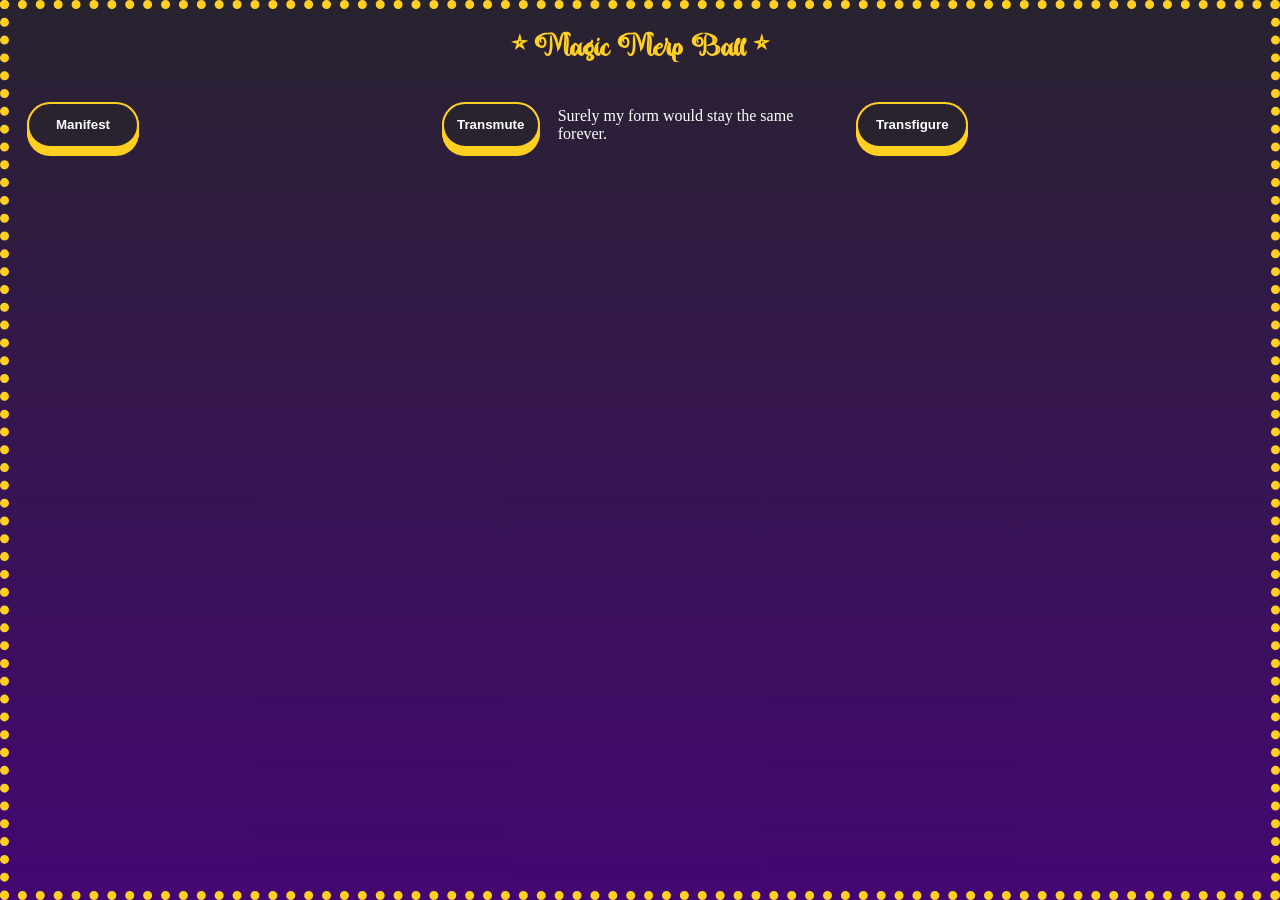
==== src/index.html @ 60509955 "followed a star explosion tutorial https://www.youtube.com/watch?v=-EaK0Q_-L9c" ====
<!DOCTYPE html>
<html>
    <head>
        <title>Magic Merp Ball | Magic tricks by merp</title>
        <meta charset="UTF-8">
        <meta name="description" content="Digital magic tricks">
        <meta name="viewport" content="width=device-width, initial-scale=1.0">
        <meta name="author" content="merp">
        <link rel="stylesheet" href="styles/magic.css">
        <!-- Web Dev Lab 6 -->
    </head>
    <body>
        <h1>* Magic Merp Ball *</h1>
        <main>
            <section>
                <div>
                    <button id="manifest">Manifest</button>
                    <p></p>
                </div>
            </section>
            <section>
                <div>
                    <button id="transmute">Transmute</button>
                    <p>Surely my form would stay the same forever. <subscript>Aww dangit.</subscript></p>
                </div>
            </section>
            <section>
                <button id="transfigure">Transfigure</button>
                <p>Please! Have mercy on me please!</p>
                <subscript>Thanks kid.</subscript>
            </section>
        </main>
        <a href="/index.html">back to labs</a>
        <script src="scripts/magic.js"></script>
    </body>
</html>
---- src/styles/magic.css ----
@keyframes shimmer {
    to {
        background-position-x: 0%
    }
}

@font-face {
    font-family: "Magier Schrift";
    src: url(magier-schrift-font/MagierSchrift-GO68g.ttf);
}
@font-face {
    font-family: "Magier Schrift Solid";
    src: url(magier-schrift-font/MagierSchriftSolid-JRWMM.ttf);
}

:root {
    --primary-bg: rgba(40, 35, 47, 1);
    --secondary-bg: rgba(68, 7, 114, 1);
    --primary-acc: rgba(255, 207, 33, 1);
    --secondary-acc: white;

    --primary-acc-glimmer: rgba(250, 237, 136, 1);
}

/* Remove default margin */
*:not(dialog) {
    margin: 0;
}

body {
    /* color */
    color: var(--secondary-acc);
    background: linear-gradient(var(--primary-bg), var(--secondary-bg));

    /* text font & align */
    
    /* spacing */
    width: 100%;
    height: 100vh;
    box-sizing: border-box;
    display: grid;
    grid-template-rows: auto 1fr auto;

    /* border */
    border: 1vmin dotted var(--primary-acc);
}

h1 {
    /* color */
    color: var(--primary-acc);

    /* text font & align */
    font-family: 'Magier Schrift', 'Castellar', Georgia, 'Times New Roman', Times, serif;
    text-align: center;
    
    /* spacing */
    width: 100%;
    padding: 2vh 2vh 2vh 2vh;
    position: sticky;
    top: 0;
    box-sizing: border-box;
}

main {
    width: 100%;
    padding: 2vh 2vh 2vh 2vh;
    display: grid;
    grid-template-columns: 1fr 1fr 1fr;
    gap: 2vh;
    box-sizing: border-box;
}

section {
    width: 100%;
    div {
        display: flex;
        align-items: center;
    }
}

subscript {
    font-size: 0.8rem;
    visibility: hidden;
}

button {
    /* color */
    color: var(--secondary-acc);
    background-color: var(--primary-bg);

    /* text font & align */
    font-family: cursive, Verdana, Geneva, Tahoma, sans-serif;
    font-weight: bold;
    text-decoration: none;

    /* spacing */
    width: 7rem;
    padding: 1em;

    /* border */
    border: solid 2px var(--primary-acc);
    box-shadow:
        0 1px 0 var(--primary-acc),
        0 2px 0 var(--primary-acc),
        0 3px 0 var(--primary-acc),
        0 4px 0 var(--primary-acc),
        0 5px 0 var(--primary-acc),
        0 6px 0 var(--primary-acc),
        0 7px 0 var(--primary-acc),
        0 8px 0 var(--primary-acc);
    border-radius: 99999px;
    transition: box-shadow 0.2s, border 0.1s;

    &:is(#transfigure) + p {
        visibility: hidden;
    }
}

button:hover {
    color: var(--secondary-bg);
    background: linear-gradient(-45deg, var(--primary-acc) 30%, var(--primary-acc-glimmer) 50%, var(--primary-acc) 70%);
    background-size: 300%;
    background-position-x: 100%;
    animation: shimmer 1s 10 linear;
    border: solid 2px transparent;
    &:is(#transfigure) + p {
        visibility: visible;
        color: var(--secondary-acc);
    }
} 

button:active {
    box-shadow: none;
}

p {
    display: inline-block;
    padding: 0vh 2vh 0vh 2vh;
}

.star {
        width: 5vw;
    }

img {
    width: 100%;
    padding: 5min;
    box-sizing: border-box;
}

img:hover {
    filter: drop-shadow(0 0 1rem var(--primary-acc));
}

a {
    color: var(--primary-acc);
    visibility: hidden;
    
    width: 100%;
    padding: 2vh 2vh 2vh 2vh;
    box-sizing: border-box;
    text-align: center;
}

.star {
    transform: translate(-50%);
}

.star-1 {
    animation: anim1 1s 0.1s ease-in forwards;
}

@keyframes anim1 {
    to {
        transform: translateY(500px) scale(0.2);
        opacity: 0;
    }
}

.star-2 {
    animation: anim2 1s 0.2s ease-in forwards;
}

@keyframes anim2 {
    to {
        transform: translateY(800px) scale(0.6);
        opacity: 0;
    }
}

.star-3 {
    animation: anim3 1s 0.3s ease-in forwards;
}

@keyframes anim3 {
    to {
        transform: translateY(400px) scale(0.3);
        opacity: 0;
    }
}
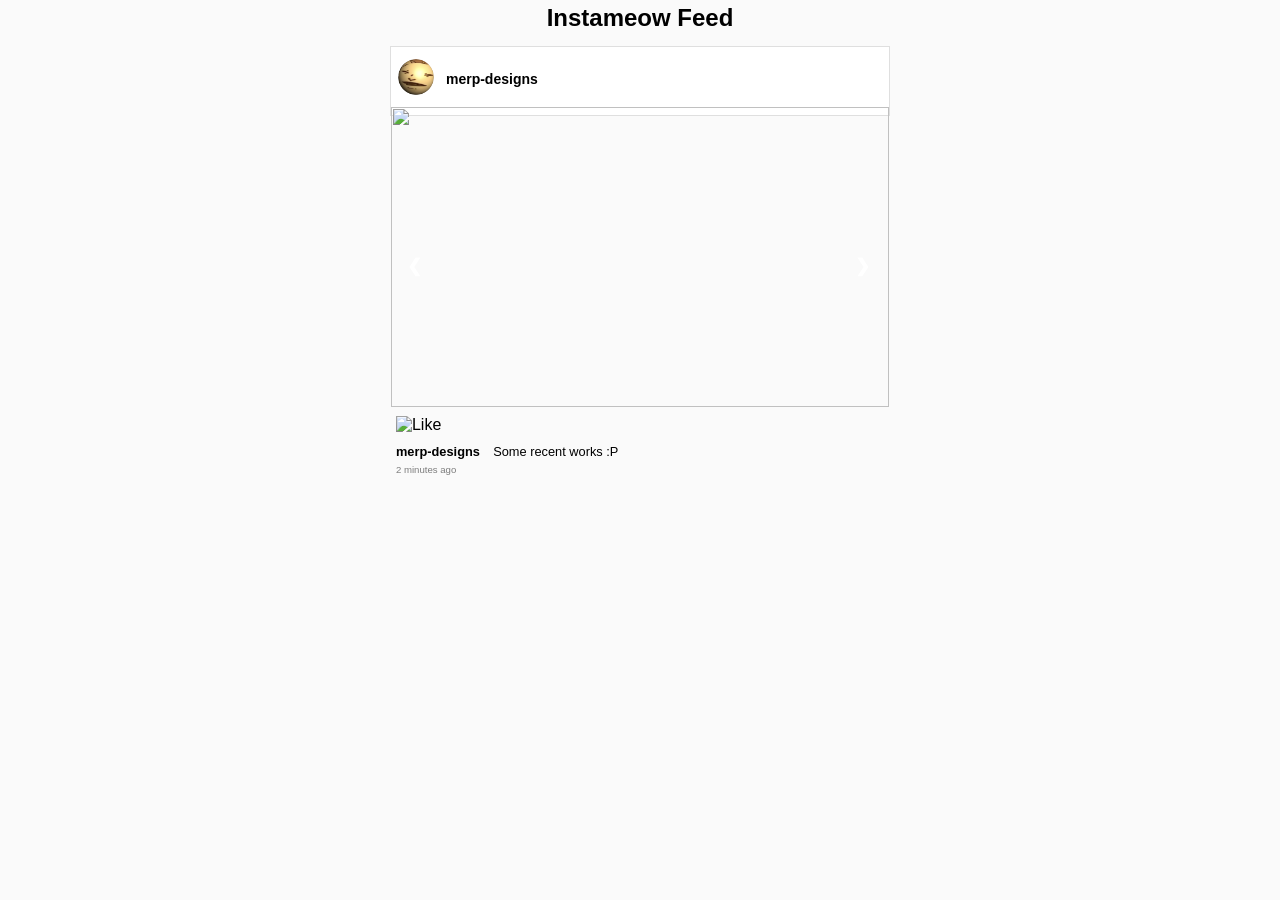
==== commit f8bafb70: "setting up lab 7 #2" ====
--- a/src/index.html
+++ b/src/index.html
@@ -1,36 +1,61 @@
 <!DOCTYPE html>
 <html>
     <head>
-        <title>Magic Merp Ball | Magic tricks by merp</title>
+        <title>Instameow</title>
         <meta charset="UTF-8">
-        <meta name="description" content="Digital magic tricks">
+        <meta name="description" content="Pawsome digital works">
         <meta name="viewport" content="width=device-width, initial-scale=1.0">
         <meta name="author" content="merp">
-        <link rel="stylesheet" href="styles/magic.css">
-        <!-- Web Dev Lab 6 -->
+        <link rel="stylesheet" href="styles/instameow.css">
     </head>
     <body>
-        <h1>* Magic Merp Ball *</h1>
+        <!-- Website title-->
+        <header>
+            <h2>Instameow Feed</h2>
+        </header>
+
         <main>
-            <section>
-                <div>
-                    <button id="manifest">Manifest</button>
-                    <p></p>
-                </div>
-            </section>
-            <section>
-                <div>
-                    <button id="transmute">Transmute</button>
-                    <p>Surely my form would stay the same forever. <subscript>Aww dangit.</subscript></p>
-                </div>
-            </section>
-            <section>
-                <button id="transfigure">Transfigure</button>
-                <p>Please! Have mercy on me please!</p>
-                <subscript>Thanks kid.</subscript>
-            </section>
+            <div class="wrapper">
+                <!-- Container for one post -->
+                <article class="post">
+                    <!-- Information section for one post -->
+                    <section class="info">
+                        <!-- User details section -->
+                        <section class="user">
+                            <!-- Profile picture -->
+                            <div class="profile-pic">
+                                <img id="profile-img" src="media/merp-ball.png">
+                            </div>
+                            <!-- Username of post author -->
+                            <p class="username">merp-designs</p>
+                        </section>
+                    </section>
+
+                    <!-- Image carousel container -->
+                    <section class="carousel-container">
+                        <!-- Carousel image -->
+                        <div>
+                            <img class="carousel" src="https://64.media.tumblr.com/4aef6c34e6b445d992ecc2d8847c43b1/1d2644683a6afe5d-66/s400x600/6aee96a645e94d82ab6663d8efda4ad34f5ced9c.png">
+                        </div>
+
+                        <!-- Next & prev buttons -->
+                        <button class="prev">&#10094;</button>
+                        <button class="next">&#10095;</button>
+                    </section>
+
+                    <!-- Content section for post -->
+                    <section class="post-content">
+                        <section class="reaction-wrapper">
+                            <!-- Like button -->
+                            <img class="like-btn" src="https://static.thenounproject.com/png/5054463-200.png" alt="Like">
+                        </section>
+                    </section>
+                    <!-- Post description -->
+                    <p class="description"><span>merp-designs</span> Some recent works :P</p>
+                    <!-- Post timestamp -->
+                    <p class="post-time">2 minutes ago</p>
+                </article>
+            </div>
         </main>
-        <a href="/index.html">back to labs</a>
-        <script src="scripts/magic.js"></script>
     </body>
 </html>
--- a/src/styles/instameow.css
+++ b/src/styles/instameow.css
@@ -0,0 +1,171 @@
+/* Note, there are no CSS requirements for this lab, this CSS is just to make it look nice and  match the example in the instructions*/
+
+* {
+    margin: 0;
+    padding: 0;
+    box-sizing: border-box;
+}
+
+body {
+    width: 100%;
+    background: #fafafa;
+    position: relative;
+    font-family: 'roboto', sans-serif;
+}
+
+h2 
+{
+    color: black;
+    text-align: center;
+    padding: 0.3%;
+    font-weight: bold;
+    font-style: Monaco;
+}
+
+main {
+    width: 100%;
+    padding: 10px 0;
+    display: flex;
+    justify-content: center;
+}
+
+.wrapper {
+    width: 70%;
+    max-width: 500px;
+    display: grid;
+}
+
+.profile-pic {
+    width: 70px;
+    height: 70px;
+    border-radius: 50%;
+    overflow: hidden;
+    padding: 3px;
+    background: linear-gradient(45deg, rgb(255, 230, 0), rgb(255, 0, 128) 80%);
+}
+
+#profile-img {
+    width: 100%;
+    height: 100%;
+    object-fit: cover;
+    border-radius: 50%;
+    border: 2px solid #fff;
+}
+
+.username {
+    width: 100%;
+    overflow: hidden;
+    text-align: center;
+    font-size: 12px;
+    margin-top:5px;
+    color: rgba(0, 0, 0, 0.5)
+}
+
+.post {
+    width: 100%;
+    height: 70px;
+    background: #fff;
+    border: 1px solid #dfdfdf;
+    margin-top: 0px;
+}
+
+.info {
+    width: 100%;
+    height: 60px;
+    display: flex;
+    justify-content: space-between;
+    align-items: center;
+    padding: 1%;
+}
+
+.info .username {
+    width: auto;
+    font-weight: bold;
+    color: #000;
+    font-size: 14px;
+    margin-left: 10px;
+}
+
+.info .user {
+    display: flex;
+    align-items: center;
+}
+
+.info .profile-pic{
+    height: 40px;
+    width: 40px;
+    padding: 0;
+    background: none;
+}
+
+.info .profile-pic img {
+    border: none;
+}
+
+.like-btn {
+    width:20px;
+    height: 20px;
+}
+
+.post-content {
+    width: 100%;
+    padding: 1%;
+}
+
+.description {
+    margin: 1%;
+    font-size: 0.8rem;
+}
+
+.description span {
+    font-weight: bold;
+    margin-right: 2%;
+}
+
+.post-time {
+    color: rgba(0, 0, 0, 0.5);
+    font-size: 0.6rem;
+    margin: 1%;
+}
+
+.carousel-container {
+    max-width: 100%;
+    position: relative;
+    margin: auto;
+}
+
+.carousel {
+    width:100%;
+    height: 300px;
+    object-fit: contain;
+}
+
+.prev, .next {
+    cursor: pointer;
+    position: absolute;
+    top: 50%;
+    width: auto;
+    margin-top: -20px;
+    padding: 16px;
+    color: white;
+    font-weight: bold;
+    font-size: 18px;
+    transition: 0.6s ease;
+    border-radius: 0 3px 3px 0;
+    user-select: none;
+}
+
+.next {
+    left: 90%;
+    border-radius: 3px 0 0 3px;
+}
+
+.prev:hover, .next:hover {
+    background-color: #1a1a1a;
+    border-radius: 100%;
+}
+
+button {
+    background-color: transparent; 
+    border: none;
+}
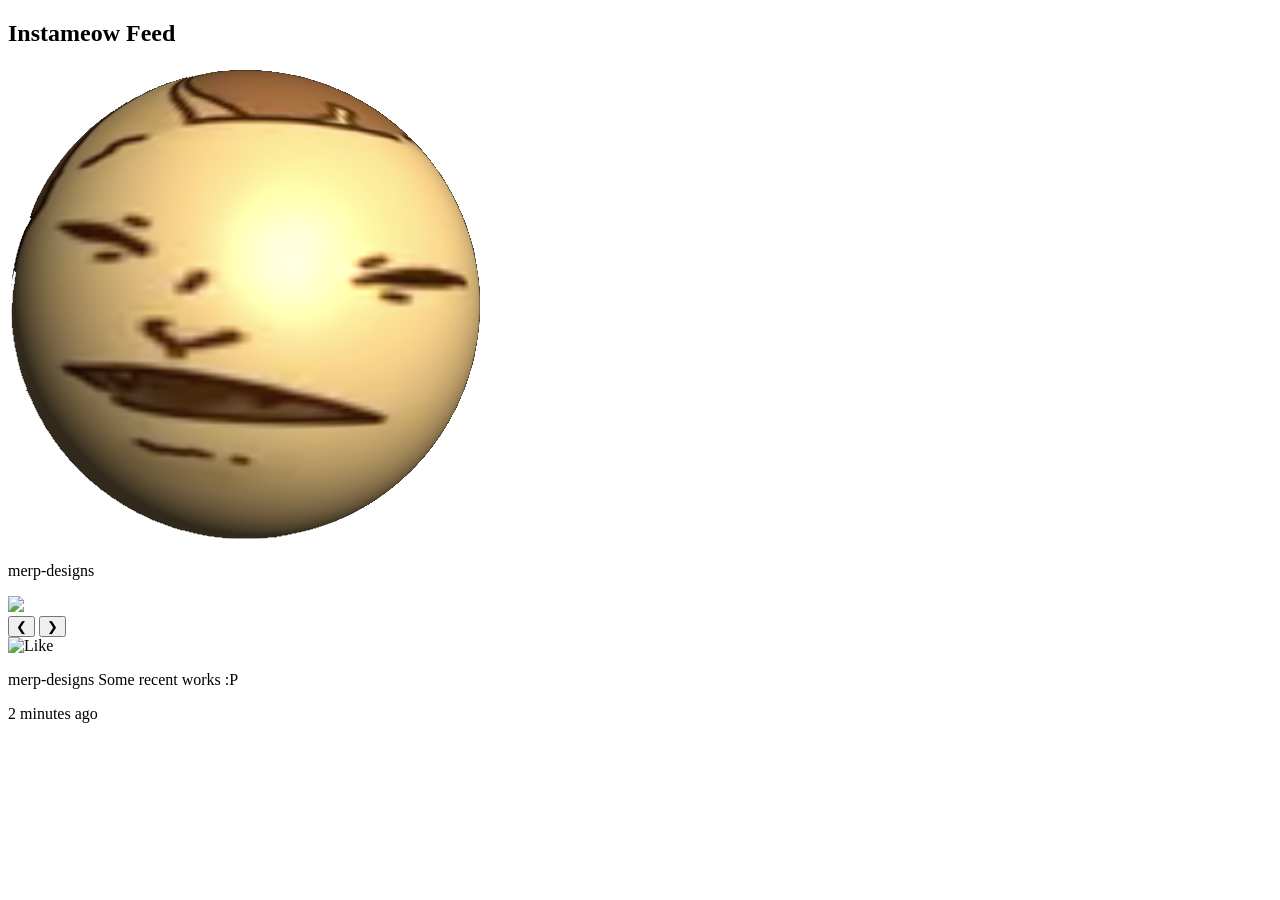
==== commit 96a2a067: "tried to follow instructions in spec #2" ====
--- a/src/index.html
+++ b/src/index.html
@@ -6,7 +6,7 @@
         <meta name="description" content="Pawsome digital works">
         <meta name="viewport" content="width=device-width, initial-scale=1.0">
         <meta name="author" content="merp">
-        <link rel="stylesheet" href="styles/instameow.css">
+        <link rel="stylesheet" href="instameow.css">
     </head>
     <body>
         <!-- Website title-->
@@ -35,12 +35,12 @@
                     <section class="carousel-container">
                         <!-- Carousel image -->
                         <div>
-                            <img class="carousel" src="https://64.media.tumblr.com/4aef6c34e6b445d992ecc2d8847c43b1/1d2644683a6afe5d-66/s400x600/6aee96a645e94d82ab6663d8efda4ad34f5ced9c.png">
+                            <img class="carousel" id="0" src="https://64.media.tumblr.com/4aef6c34e6b445d992ecc2d8847c43b1/1d2644683a6afe5d-66/s400x600/6aee96a645e94d82ab6663d8efda4ad34f5ced9c.png">
                         </div>
 
                         <!-- Next & prev buttons -->
-                        <button class="prev">&#10094;</button>
-                        <button class="next">&#10095;</button>
+                        <button class="prev" onclick="prev()">&#10094;</button>
+                        <button class="next" onclick="next()">&#10095;</button>
                     </section>
 
                     <!-- Content section for post -->
@@ -58,4 +58,5 @@
             </div>
         </main>
     </body>
+    <script src="lab.js"></script>
 </html>
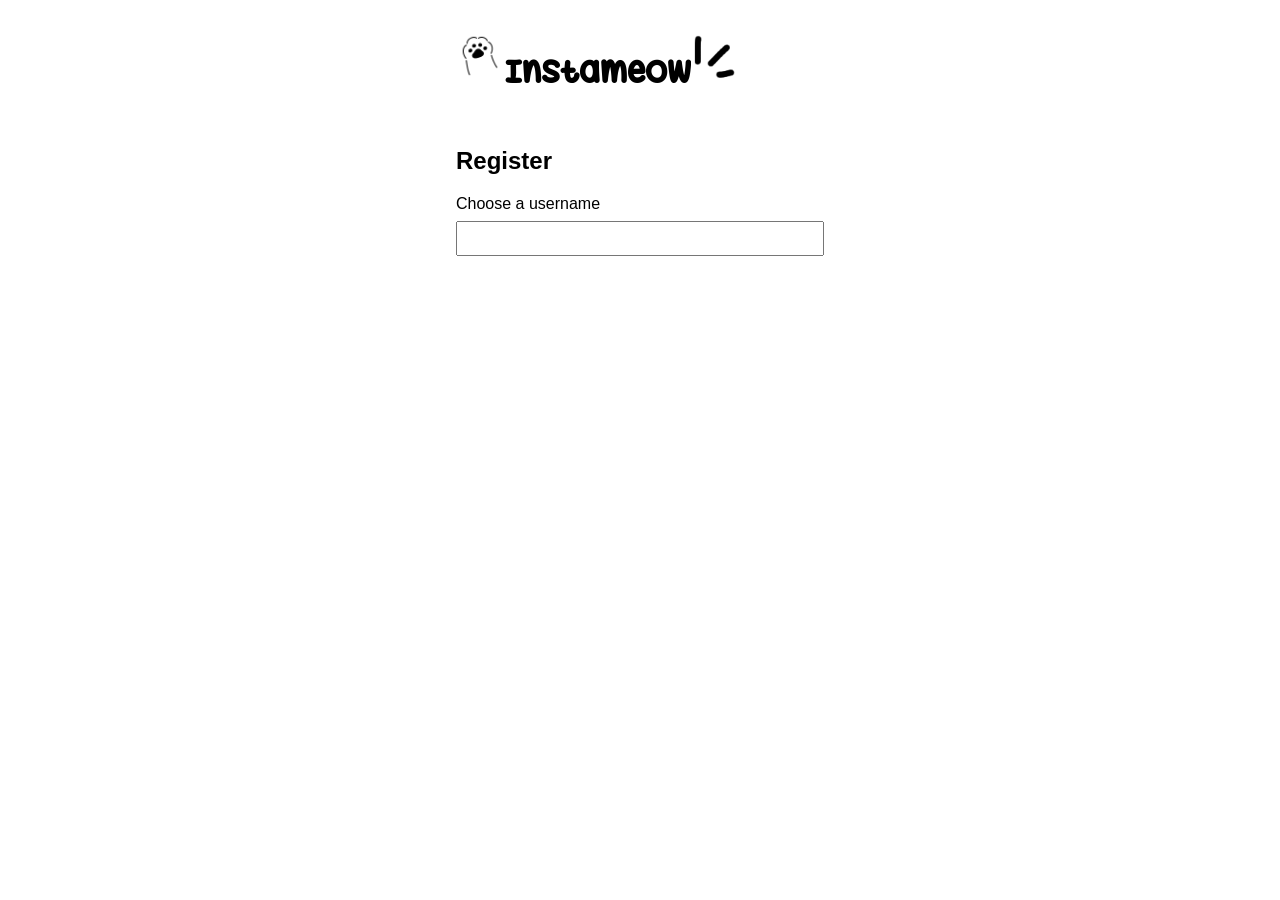
==== commit 6a0fbda7: "lab 8 customization + task c, reorganized fonts #3" ====
--- a/src/index.html
+++ b/src/index.html
@@ -1,62 +1,40 @@
 <!DOCTYPE html>
 <html>
     <head>
-        <title>Instameow</title>
+        <title>Sign Up | Instameow by merp</title>
         <meta charset="UTF-8">
-        <meta name="description" content="Pawsome digital works">
+        <meta name="description" content="Sign up to Instameow">
         <meta name="viewport" content="width=device-width, initial-scale=1.0">
         <meta name="author" content="merp">
-        <link rel="stylesheet" href="instameow.css">
+        <link rel="stylesheet" href="styles/signup.css">
+        <!-- Web Dev Lab 8 -->
     </head>
     <body>
-        <!-- Website title-->
         <header>
-            <h2>Instameow Feed</h2>
+            <img src="icons/paw.png">
+            <h1>Instameow</h1>
+            <img src="icons/scopic-lines.png">
         </header>
-
         <main>
-            <div class="wrapper">
-                <!-- Container for one post -->
-                <article class="post">
-                    <!-- Information section for one post -->
-                    <section class="info">
-                        <!-- User details section -->
-                        <section class="user">
-                            <!-- Profile picture -->
-                            <div class="profile-pic">
-                                <img id="profile-img" src="media/merp-ball.png">
-                            </div>
-                            <!-- Username of post author -->
-                            <p class="username">merp-designs</p>
-                        </section>
-                    </section>
-
-                    <!-- Image carousel container -->
-                    <section class="carousel-container">
-                        <!-- Carousel image -->
-                        <div>
-                            <img class="carousel" id="0" src="https://64.media.tumblr.com/4aef6c34e6b445d992ecc2d8847c43b1/1d2644683a6afe5d-66/s400x600/6aee96a645e94d82ab6663d8efda4ad34f5ced9c.png">
-                        </div>
-
-                        <!-- Next & prev buttons -->
-                        <button class="prev" onclick="prev()">&#10094;</button>
-                        <button class="next" onclick="next()">&#10095;</button>
-                    </section>
-
-                    <!-- Content section for post -->
-                    <section class="post-content">
-                        <section class="reaction-wrapper">
-                            <!-- Like button -->
-                            <img class="like-btn" src="https://static.thenounproject.com/png/5054463-200.png" alt="Like">
-                        </section>
-                    </section>
-                    <!-- Post description -->
-                    <p class="description"><span>merp-designs</span> Some recent works :P</p>
-                    <!-- Post timestamp -->
-                    <p class="post-time">2 minutes ago</p>
-                </article>
-            </div>
+            <h2>Register</h2>
+            
+            <!-- Form -->
+            <form id="signup-form">
+                <label for="username">Choose a username</label> 
+                <input id="username"> 
+                <p id="warning" class="hidden"></p>
+            </form>
+            
+            <!-- Additional information to collect only if username is available -->
+            <form id="next-steps" class="hidden">
+                <label for="phone">Phone number</label> 
+                <input id="phone"> 
+                <label for="fullname">Name</label> 
+                <input id="fullname"> 
+                <button type="submit">Submit</button>  
+            </form>
+          
         </main>
+        <script src="scripts/signup.js"></script>
     </body>
-    <script src="lab.js"></script>
-</html>+</html>
--- a/src/styles/signup.css
+++ b/src/styles/signup.css
@@ -0,0 +1,59 @@
+@font-face {
+  /*
+   * Source: https://www.fontspace.com/hug-me-tight-font-f18800
+   * Author: Misti Hammers
+   */
+  font-family: "Hug Me Tight";
+  src: url(../fonts/HugMeTight.ttf);
+}
+
+:root {
+  --platform-font: "Hug Me Tight";
+}
+
+* { 
+  box-sizing: border-box; 
+  font-family: sans-serif; 
+}
+
+main, header { 
+  max-width: 25rem; 
+  margin: 2rem auto; 
+  padding: 0 1rem; 
+}
+
+header {
+  display: flex;
+}
+
+img {
+  width: 3rem;
+  height: 3rem;
+}
+
+h1 {
+  font-family: var(--platform-font), 'Lucida Sans', 'Lucida Sans Regular', 'Lucida Grande', 'Lucida Sans Unicode', Geneva, Verdana, sans-serif;
+}
+
+input { 
+  width: 100%; 
+  padding: .5rem; 
+  margin: .5rem 0 .75rem; 
+}
+
+button { 
+  padding: .5rem .75rem; 
+}
+
+.hidden { 
+  display: none; 
+}
+
+#warning.checking{
+  color:black;
+}
+
+#warning {
+  color:red;
+  font-size:small;
+}
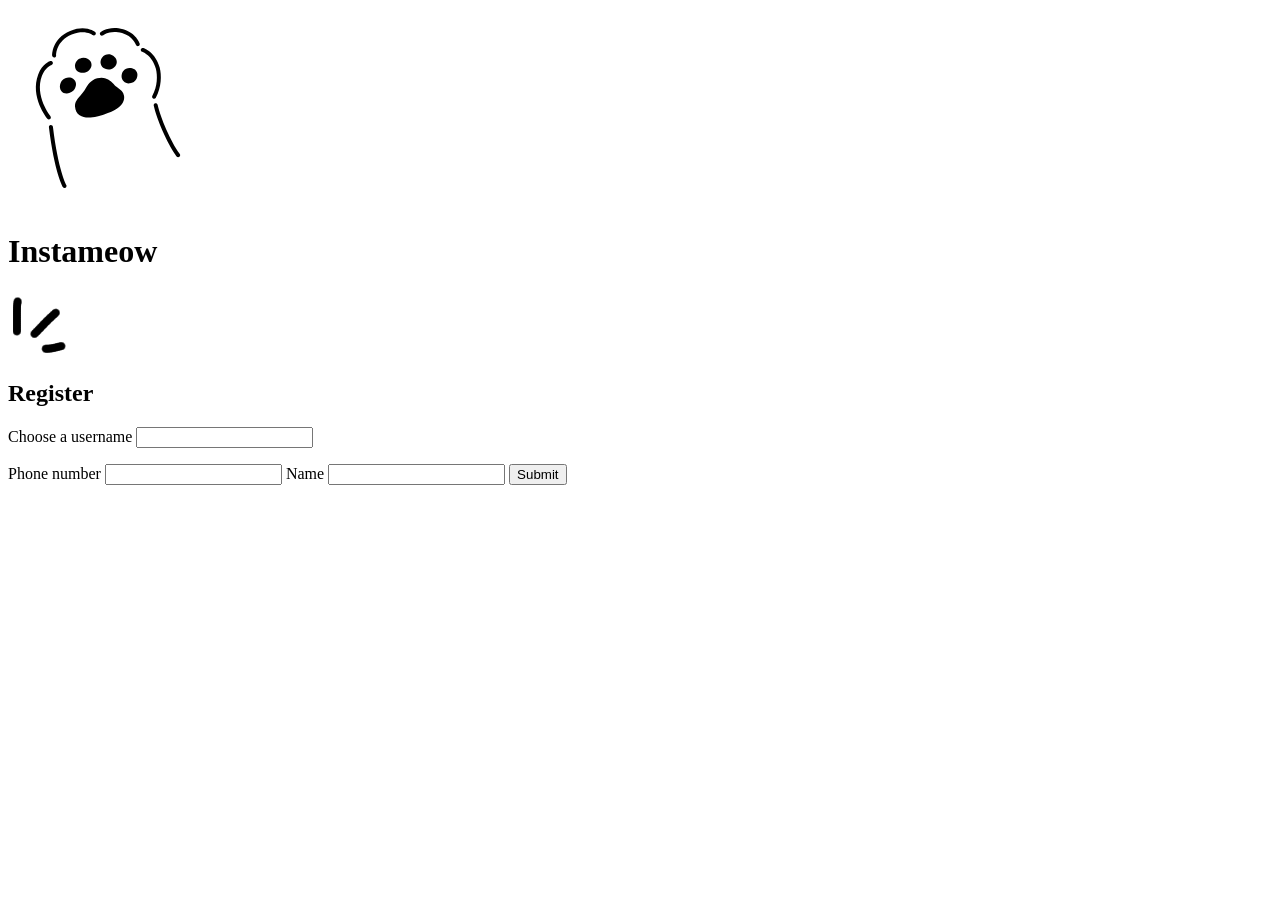
==== commit 2c567f5f: "finished lab 8 closes #3" ====
--- a/src/index.html
+++ b/src/index.html
@@ -6,7 +6,7 @@
         <meta name="description" content="Sign up to Instameow">
         <meta name="viewport" content="width=device-width, initial-scale=1.0">
         <meta name="author" content="merp">
-        <link rel="stylesheet" href="styles/signup.css">
+        <link rel="stylesheet" href="signup.css">
         <!-- Web Dev Lab 8 -->
     </head>
     <body>
@@ -21,20 +21,20 @@
             <!-- Form -->
             <form id="signup-form">
                 <label for="username">Choose a username</label> 
-                <input id="username"> 
+                <input id="username" name="username"> 
                 <p id="warning" class="hidden"></p>
             </form>
             
             <!-- Additional information to collect only if username is available -->
             <form id="next-steps" class="hidden">
                 <label for="phone">Phone number</label> 
-                <input id="phone"> 
+                <input id="phone" name="phone"> 
                 <label for="fullname">Name</label> 
-                <input id="fullname"> 
+                <input id="fullname" name="fullname"> 
                 <button type="submit">Submit</button>  
             </form>
           
         </main>
-        <script src="scripts/signup.js"></script>
+        <script src="signup.js"></script>
     </body>
 </html>
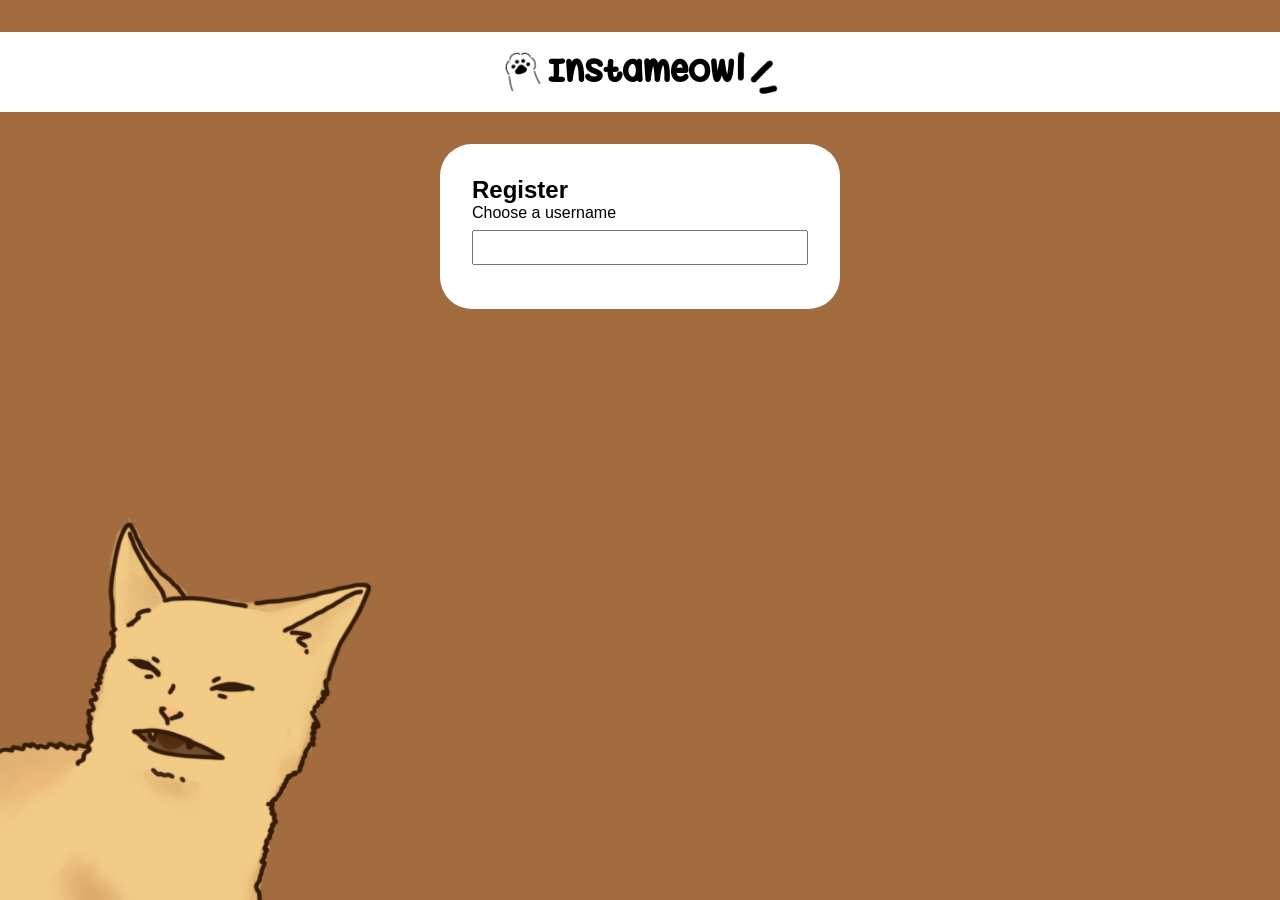
==== commit 13f487e2: "added cat img to instameow username validator" ====
--- a/src/index.html
+++ b/src/index.html
@@ -6,35 +6,38 @@
         <meta name="description" content="Sign up to Instameow">
         <meta name="viewport" content="width=device-width, initial-scale=1.0">
         <meta name="author" content="merp">
-        <link rel="stylesheet" href="signup.css">
+        <link rel="stylesheet" href="styles/signup.css">
         <!-- Web Dev Lab 8 -->
     </head>
     <body>
         <header>
-            <img src="icons/paw.png">
+            <img class="icon" src="icons/paw.png">
             <h1>Instameow</h1>
-            <img src="icons/scopic-lines.png">
+            <img class="icon" src="icons/scopic-lines.png">
         </header>
         <main>
-            <h2>Register</h2>
-            
-            <!-- Form -->
-            <form id="signup-form">
-                <label for="username">Choose a username</label> 
-                <input id="username" name="username"> 
-                <p id="warning" class="hidden"></p>
-            </form>
-            
-            <!-- Additional information to collect only if username is available -->
-            <form id="next-steps" class="hidden">
-                <label for="phone">Phone number</label> 
-                <input id="phone" name="phone"> 
-                <label for="fullname">Name</label> 
-                <input id="fullname" name="fullname"> 
-                <button type="submit">Submit</button>  
-            </form>
-          
+            <img id="cat" src="media/cat.png">
+            <section id="register">
+                <h2>Register</h2>
+                
+                <!-- Form -->
+                <form id="signup-form">
+                    <label for="username">Choose a username</label> 
+                    <input id="username" name="username"> 
+                    <p id="warning" class="hidden"></p>
+                </form>
+                
+                <!-- Additional information to collect only if username is available -->
+                <form id="next-steps" class="hidden">
+                    <label for="phone">Phone number</label> 
+                    <input id="phone" name="phone"> 
+                    <label for="fullname">Name</label> 
+                    <input id="fullname" name="fullname"> 
+                    <button type="submit">Submit</button>  
+                </form>
+            </section>
+            <img class="background">
         </main>
-        <script src="signup.js"></script>
+        <script src="scripts/signup.js"></script>
     </body>
 </html>
--- a/src/styles/signup.css
+++ b/src/styles/signup.css
@@ -0,0 +1,88 @@
+@font-face {
+  /*
+   * Source: https://www.fontspace.com/hug-me-tight-font-f18800
+   * Author: Misti Hammers
+   */
+  font-family: "Hug Me Tight";
+  src: url(../fonts/HugMeTight.ttf);
+}
+
+:root {
+  --platform-font: "Hug Me Tight";
+  --background: #a26c3e;
+}
+
+* { 
+  margin: 0;
+  padding: 0;
+  box-sizing: border-box; 
+  font-family: sans-serif; 
+}
+
+body {
+  background-color: var(--background);
+}
+
+body, main {
+  width: 100%;
+}
+
+main, header { 
+  margin: 2rem auto; 
+  padding: 0 1rem;
+  display: flex;
+  justify-content: center;
+}
+
+header {
+  background-color: white;
+  height: 5rem;
+  display: flex;
+  align-items: center;
+}
+
+#register {
+  background-color: white;
+  padding: 2rem;
+  border-radius: 2rem;
+  max-width: 25rem;
+  align-self: center;
+}
+
+.icon {
+  width: 3rem;
+  height: 3rem;
+}
+
+#cat {
+  position: fixed;
+  bottom: 0;
+  left: 0;
+}
+
+h1 {
+  font-family: var(--platform-font), 'Lucida Sans', 'Lucida Sans Regular', 'Lucida Grande', 'Lucida Sans Unicode', Geneva, Verdana, sans-serif;
+}
+
+input { 
+  width: 100%; 
+  padding: .5rem; 
+  margin: .5rem 0 .75rem; 
+}
+
+button { 
+  padding: .5rem .75rem; 
+}
+
+.hidden { 
+  display: none; 
+}
+
+#warning.checking{
+  color:black;
+}
+
+#warning {
+  color:red;
+  font-size:small;
+}
